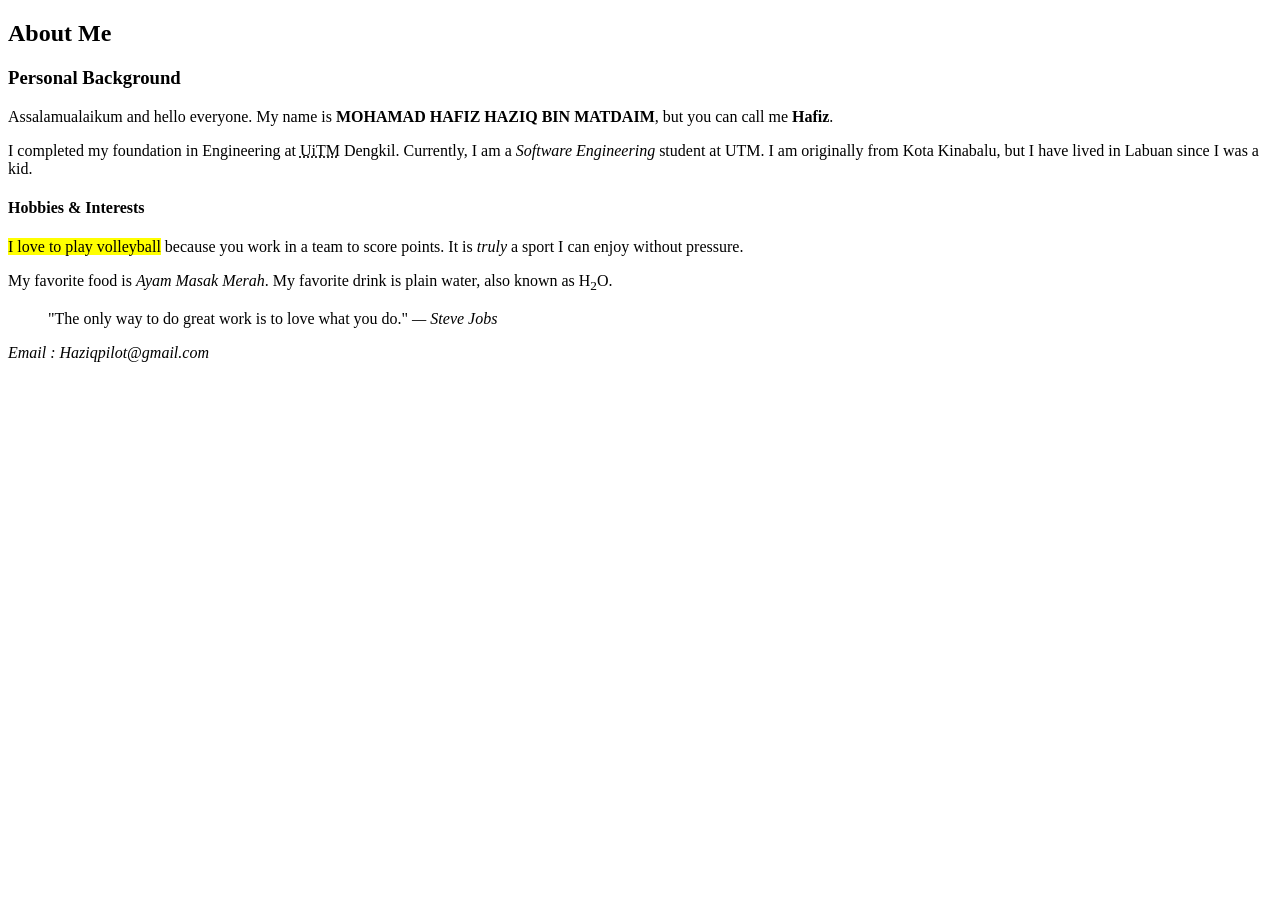
==== about.html @ e7513e99 "new about.html" ====
<!DOCTYPE html>
<html lang="en">
<head>
    <meta charset="UTF-8">
    <meta name="viewport" content="width=device-width, initial-scale=1.0">
    <meta name="description" content="My personal portfolio">
    <link rel="stylesheet" href="style.css">
    <title>About Me</title>
</head>
<body>
    <main>
        <section id="about-me">
            <h2>About Me</h2>
            <h3>Personal Background</h3> 
            <p>
                Assalamualaikum and hello everyone. My name is <strong>MOHAMAD HAFIZ HAZIQ BIN MATDAIM</strong>, 
                but you can call me <b>Hafiz</b>. 
            </p>
            <p>
                I completed my foundation in Engineering at <abbr title="Universiti Teknologi MARA">UiTM</abbr> Dengkil. 
                Currently, I am a <dfn>Software Engineering</dfn> student at UTM. 
                I am originally from Kota Kinabalu, but I have lived in Labuan since I was a kid.
            </p>
            <h4>Hobbies & Interests</h4> 
            <p>
                <mark>I love to play volleyball</mark> because you work in a team to score points. 
                It is <em>truly</em> a sport I can enjoy without pressure.
            </p>
            <p>
                My favorite food is <i>Ayam Masak Merah</i>. My favorite drink is plain water, 
                also known as H<sub>2</sub>O.
            </p>

            <blockquote cite="https://www.brainyquote.com">
                "The only way to do great work is to love what you do."
                <cite>— Steve Jobs</cite>
            </blockquote>
        </section>
    </main>
    <footer>
        <address>
            Email : Haziqpilot@gmail.com
        </address>
    </footer>
</body>
</html>
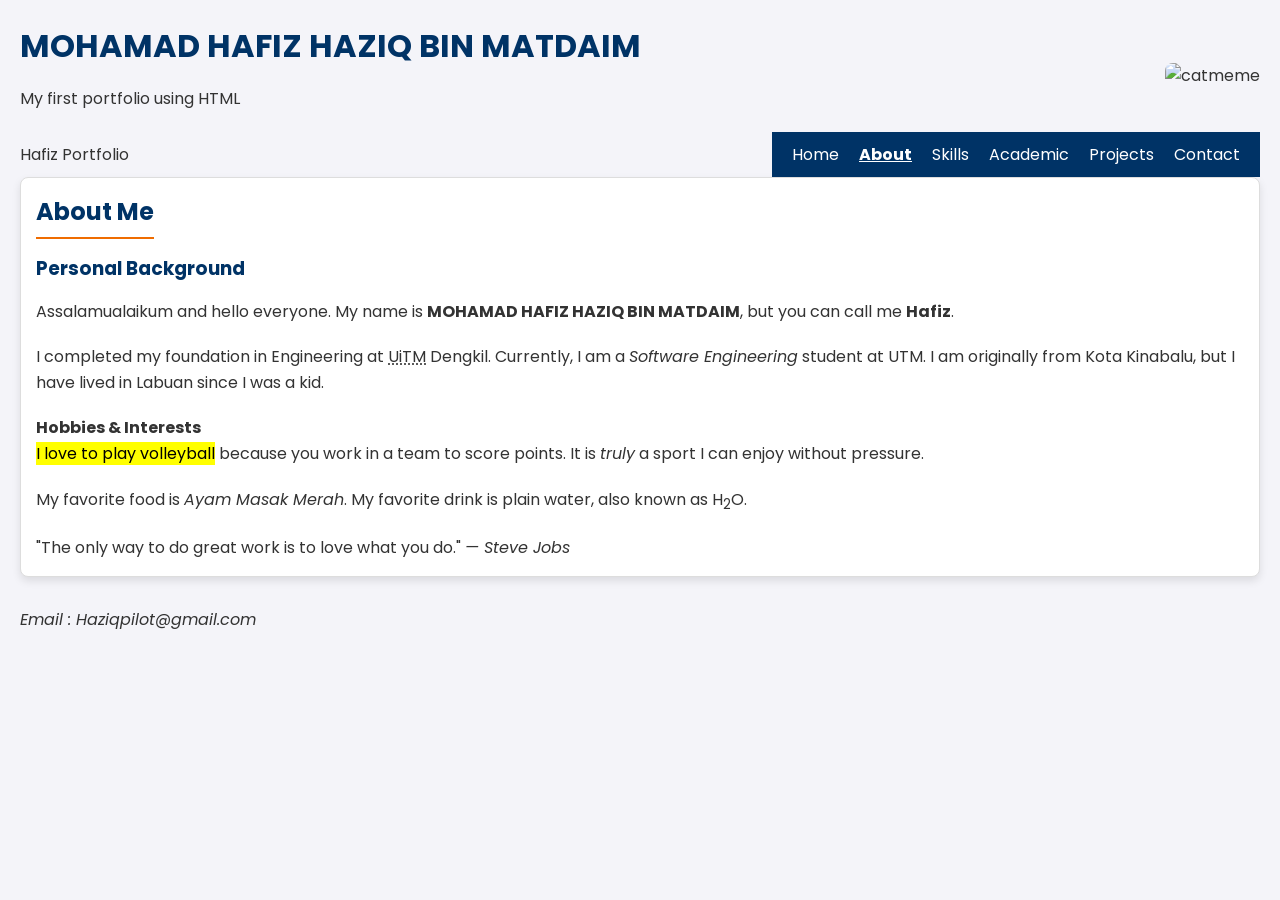
==== commit a4e83bf5: "Add logo on nav and header" ====
--- a/about.html
+++ b/about.html
@@ -8,6 +8,27 @@
     <title>About Me</title>
 </head>
 <body>
+    <header>
+        <div class="header-text">
+            <h1>MOHAMAD HAFIZ HAZIQ BIN MATDAIM</h1>
+            <p>My first portfolio using HTML</p>
+        </div>
+        <div class="header-image">
+        <img src="cat.jpg" alt="catmeme" width="150">
+    </div>
+    </header>
+
+    <nav>
+        <div class="logo">Hafiz Portfolio</div>
+        <ul>
+            <li><a href="index.html">Home</a></li>
+            <li><a href="about.html" class="active">About</a></li>
+            <li><a href="skills.html">Skills</a></li>
+            <li><a href="academic.html">Academic</a></li>
+            <li><a href="projects.html">Projects</a></li>
+            <li><a href="contact.html">Contact</a></li>
+        </ul>
+    </nav>
     <main>
         <section id="about-me">
             <h2>About Me</h2>
--- a/style.css
+++ b/style.css
@@ -0,0 +1,176 @@
+/* =========================================
+   TASK 1: ARCHITECTURE & VARIABLES
+   ========================================= */
+@import url('https://fonts.googleapis.com/css2?family=Poppins:wght@400;600&display=swap');
+
+:root {
+    --primary-blue: #003366;
+    --secondary-green: #2e7d32;
+    --accent-orange: #ef6c00;
+    --bg-light: #f4f4f9;
+    --text-dark: #333333;
+    --white: #ffffff;
+    --border-color: #000000;
+    --font-main: 'Poppins', sans-serif;
+    --gap: 20px;
+    --padding-std: 15px;
+    --shadow: 0 4px 8px rgba(0,0,0,0.1);
+    --radius: 8px;
+}
+
+* {
+    margin: 0;
+    padding: 0;
+    box-sizing: border-box;
+}
+
+html { font-size: 62.5%; }
+
+body {
+    font-family: var(--font-main);
+    font-size: 1.6rem;
+    background-color: var(--bg-light);
+    color: var(--text-dark);
+    line-height: 1.6;
+    padding: var(--gap);
+}
+
+nav ul {
+    list-style: none;
+    display: flex; 
+    gap: 15px;
+    background: var(--primary-blue);
+    padding: 10px;
+}
+
+nav a {
+    color: white;
+    text-decoration: none;
+}
+
+nav a.active { 
+    text-decoration: underline;
+    font-weight: bold;
+}
+
+form {
+    background-color: #f2f2f2;
+    padding: var(--padding-std);
+    border: 2px solid var(--border-color);
+}
+
+table {
+    width: 100%;
+    border-collapse: collapse; 
+    margin: var(--space-md) 1; 
+    background-color: var(--color-surface); 
+}
+
+table, th, td {
+    border: 1px solid var(--color-muted); 
+}
+
+th, td {
+    padding: var(--space-sm); 
+    text-align: left;
+    font-family: var(--font-body);
+}
+
+thead {
+    background-color: var(--color-primary); 
+    color: black;
+}
+
+tbody tr:nth-child(even) {
+    background-color: rgba(0, 0, 0, 0.05); 
+}
+
+/* =========================================
+   TASK 2: TYPOGRAPHY & BOX MODEL
+   ========================================= */
+
+h1, h2, h3 {
+    font-family: var(--font-main);
+    color: var(--primary-blue);
+    margin-bottom: 1.5rem;
+}
+
+h2 { 
+    border-bottom: 2px solid var(--accent-orange); 
+    display: inline-block; 
+    padding-bottom: 5px; 
+}
+
+/* Apply Box Model to your Sections */
+section {
+    background-color: var(--white);
+    margin-bottom: 3rem;
+    padding: var(--padding-std); 
+    border: 1px solid #ddd;      
+    border-radius: var(--radius);
+    box-shadow: var(--shadow);   
+}
+
+p {
+    margin-bottom: var(--gap);
+}
+
+/* Style your images from Lab 1 */
+img {
+    max-width: 100%;
+    height: auto;
+    border-radius: var(--radius);
+}
+
+/* =========================================
+   TASK 3: NAVIGATION & HEADER (FLEXBOX)
+   ========================================= */
+
+nav {
+    display: flex; 
+    justify-content: space-between; 
+    align-items: center; 
+    background-color: var(--color-primary); 
+    padding: var(--space-md);
+    position: sticky; 
+    top: 0;
+    z-index: 1000; 
+}
+
+nav ul {
+    display: flex;
+    list-style: none;
+    gap: var(--space-md); 
+    flex-wrap: wrap; 
+}
+
+nav a {
+    color: white;
+    text-decoration: none;
+    padding: 0.5rem 1rem;
+    transition: color 0.2s, background-color 0.2s; 
+}
+
+nav a:hover {
+    color: var(--color-accent);
+    background-color: rgba(255, 255, 255, 0.1);
+    border-radius: var(--radius);
+}
+
+nav a.active {
+    border-bottom: 2px solid var(--color-accent); 
+    font-weight: bold;
+}
+
+header {
+    display: flex;
+    justify-content: space-between; 
+    align-items: center;
+    padding: var(--space-lg) 0;
+    flex-wrap: wrap; 
+}
+
+.header-text {
+    flex: 1; 
+    min-width: 300px;
+}
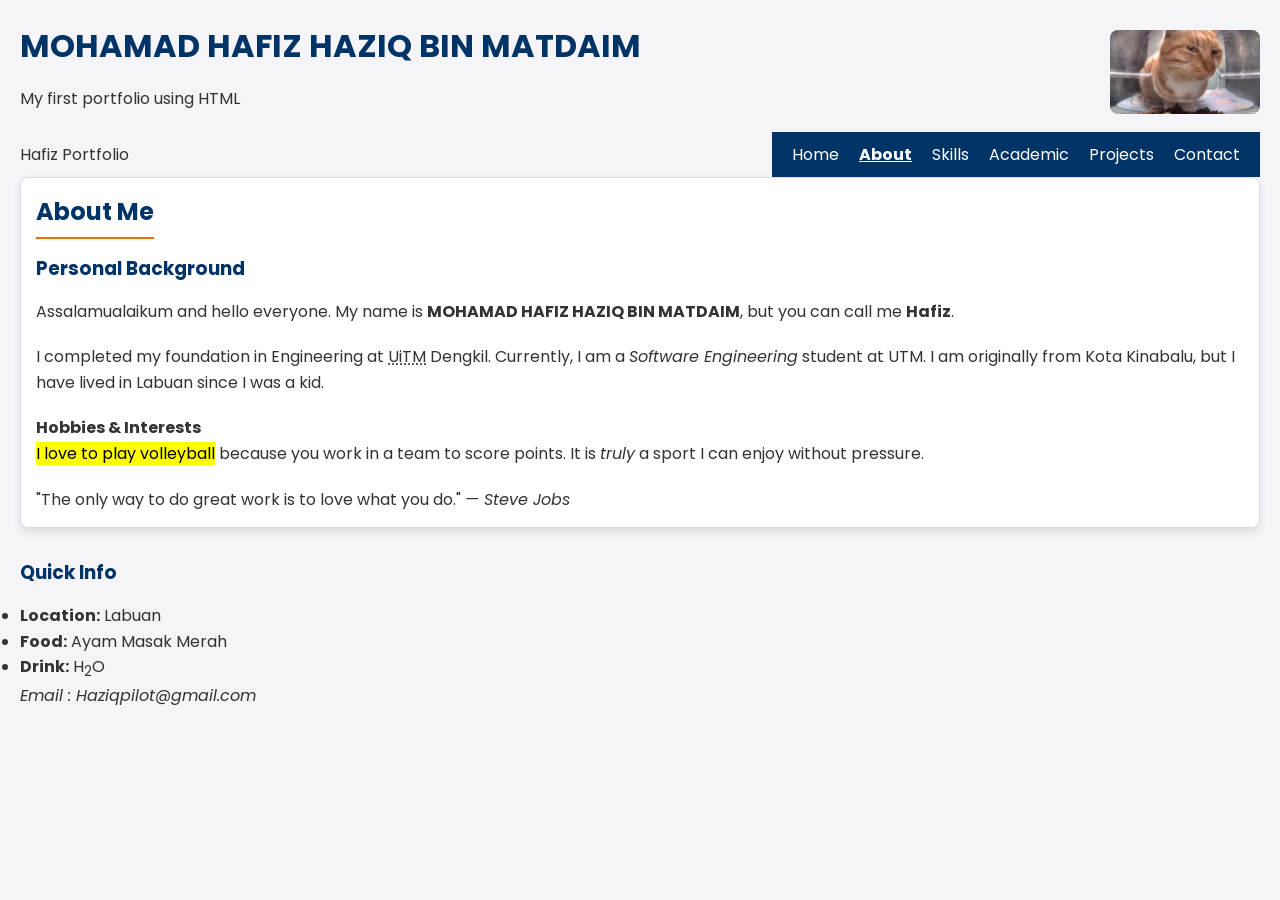
==== commit 009a00fb: "make a change on figure" ====
--- a/about.html
+++ b/about.html
@@ -29,34 +29,41 @@
             <li><a href="contact.html">Contact</a></li>
         </ul>
     </nav>
-    <main>
-        <section id="about-me">
-            <h2>About Me</h2>
-            <h3>Personal Background</h3> 
-            <p>
-                Assalamualaikum and hello everyone. My name is <strong>MOHAMAD HAFIZ HAZIQ BIN MATDAIM</strong>, 
-                but you can call me <b>Hafiz</b>. 
-            </p>
-            <p>
-                I completed my foundation in Engineering at <abbr title="Universiti Teknologi MARA">UiTM</abbr> Dengkil. 
-                Currently, I am a <dfn>Software Engineering</dfn> student at UTM. 
-                I am originally from Kota Kinabalu, but I have lived in Labuan since I was a kid.
-            </p>
-            <h4>Hobbies & Interests</h4> 
-            <p>
-                <mark>I love to play volleyball</mark> because you work in a team to score points. 
-                It is <em>truly</em> a sport I can enjoy without pressure.
-            </p>
-            <p>
-                My favorite food is <i>Ayam Masak Merah</i>. My favorite drink is plain water, 
-                also known as H<sub>2</sub>O.
-            </p>
+    <main class="sidebar-layout">
+        <div class="main-content">
+            <section id="about-me">
+                <h2>About Me</h2>
+                <h3>Personal Background</h3> 
+                <p>
+                    Assalamualaikum and hello everyone. My name is <strong>MOHAMAD HAFIZ HAZIQ BIN MATDAIM</strong>, 
+                    but you can call me <b>Hafiz</b>. 
+                </p>
+                <p>
+                    I completed my foundation in Engineering at <abbr title="Universiti Teknologi MARA">UiTM</abbr> Dengkil. 
+                    Currently, I am a <dfn>Software Engineering</dfn> student at UTM. 
+                    I am originally from Kota Kinabalu, but I have lived in Labuan since I was a kid.
+                </p>
+                <h4>Hobbies & Interests</h4> 
+                <p>
+                    <mark>I love to play volleyball</mark> because you work in a team to score points. 
+                    It is <em>truly</em> a sport I can enjoy without pressure.
+                </p>
 
-            <blockquote cite="https://www.brainyquote.com">
-                "The only way to do great work is to love what you do."
-                <cite>— Steve Jobs</cite>
-            </blockquote>
-        </section>
+                <blockquote cite="https://www.brainyquote.com">
+                    "The only way to do great work is to love what you do."
+                    <cite>— Steve Jobs</cite>
+                </blockquote>
+            </section>
+        </div>
+
+        <aside class="sidebar">
+            <h3>Quick Info</h3>
+            <ul>
+                <li><strong>Location:</strong> Labuan</li>
+                <li><strong>Food:</strong> Ayam Masak Merah</li>
+                <li><strong>Drink:</strong> H<sub>2</sub>O</li>
+            </ul>
+        </aside>
     </main>
     <footer>
         <address>
